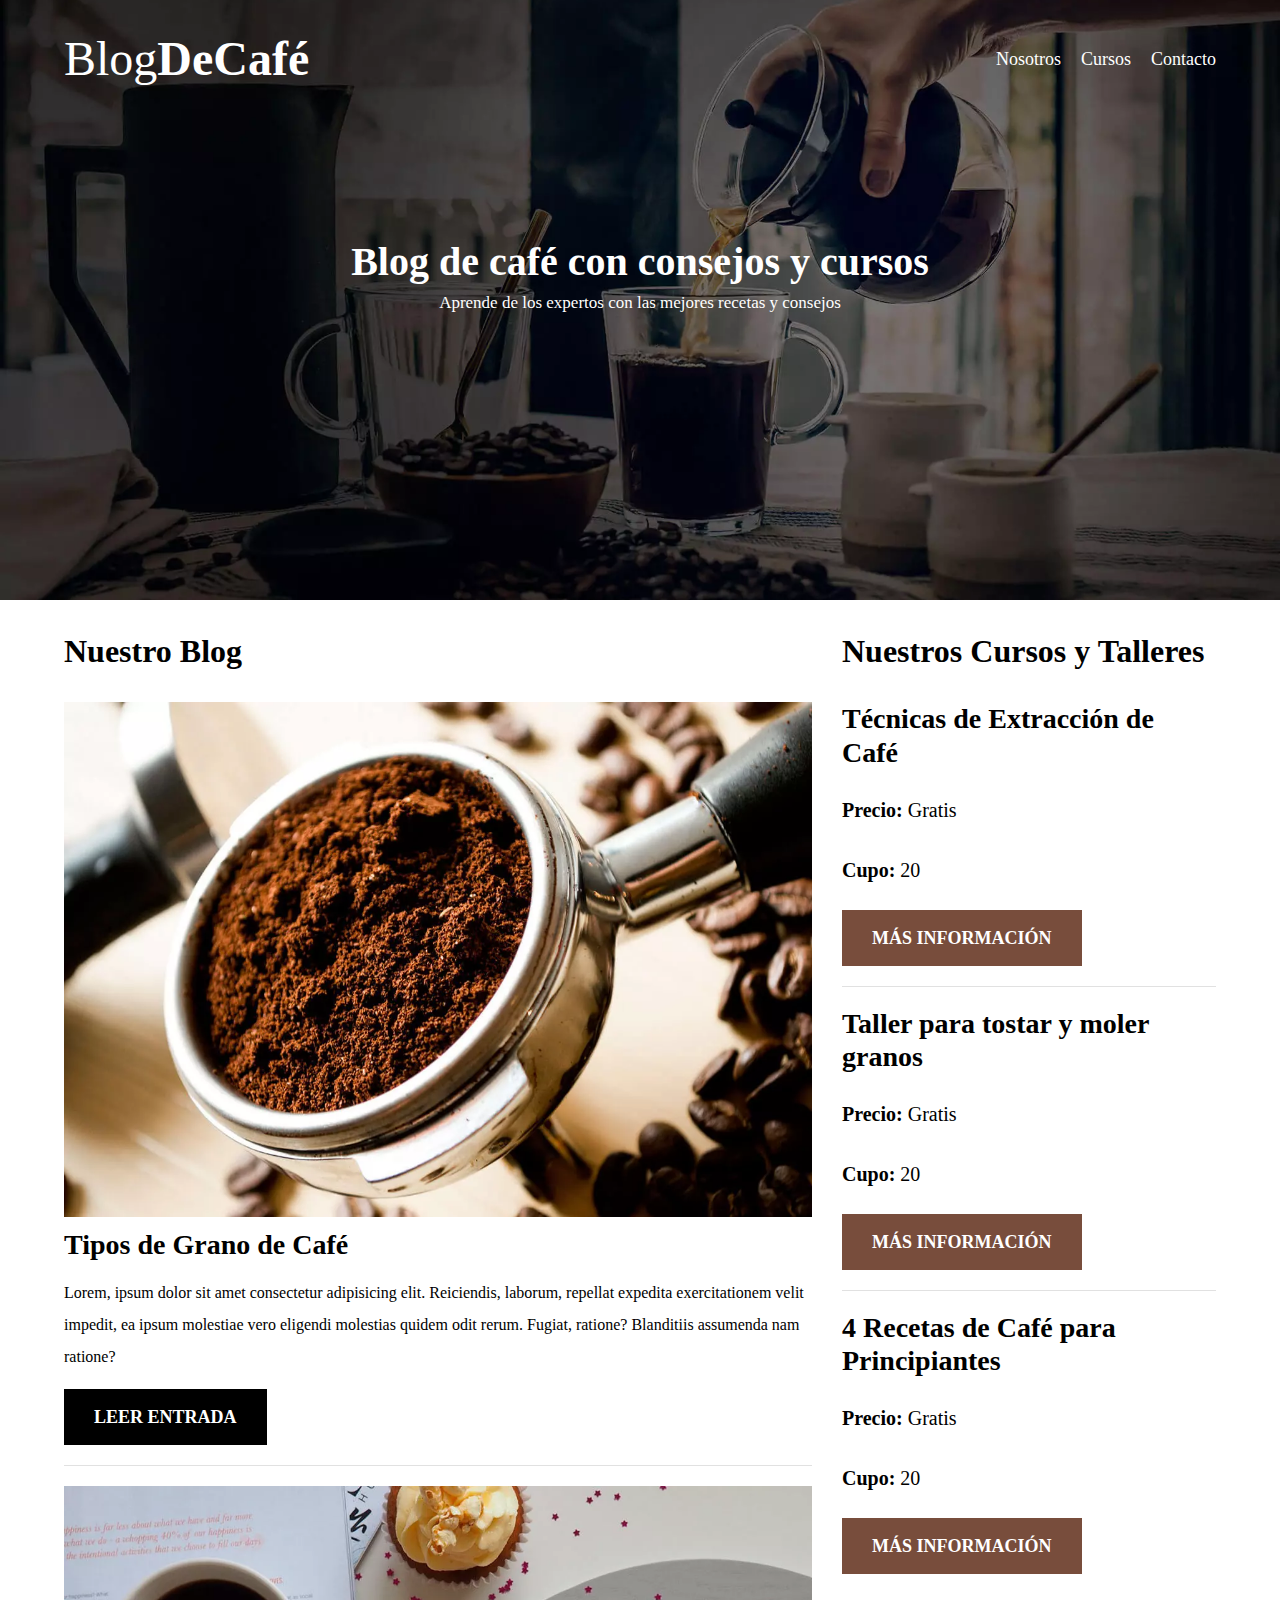
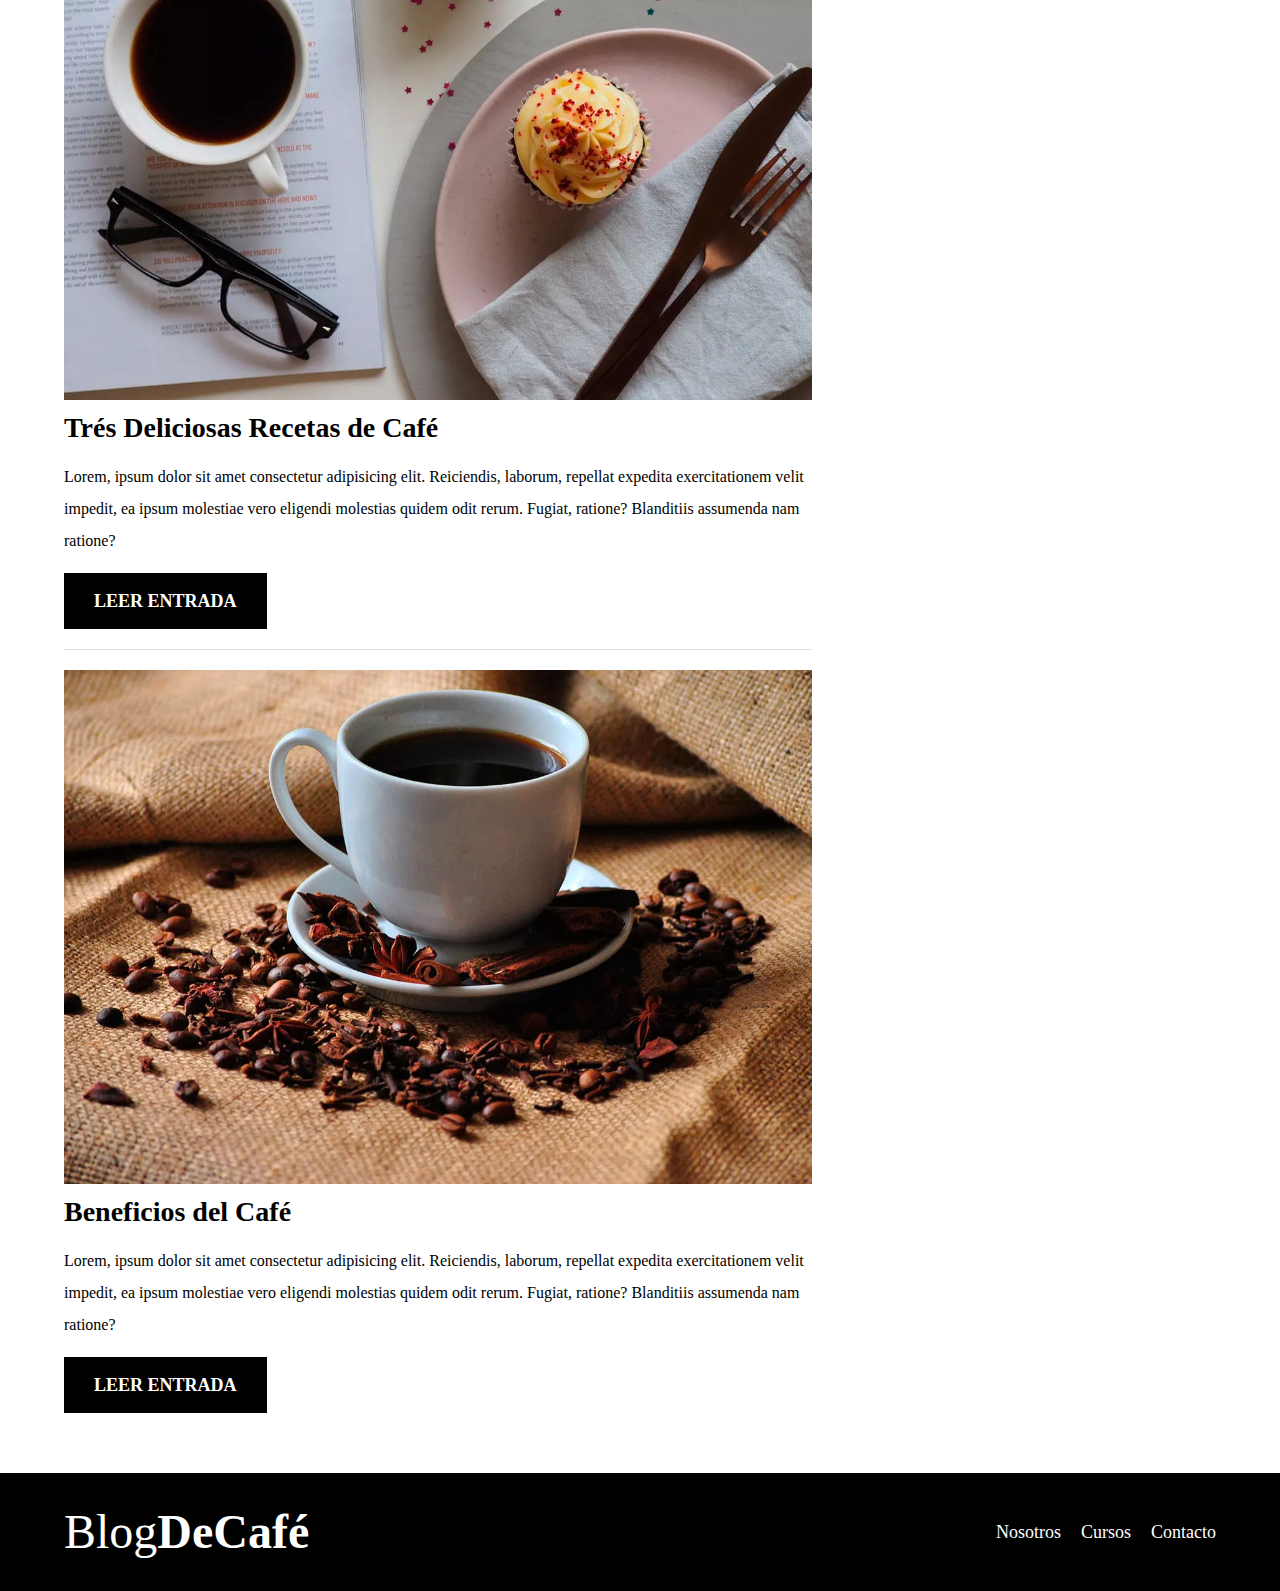
==== index.html @ 4d7d2824 "Finish" ====
<!DOCTYPE html>
<html lang="es">
<head>
    <meta charset="UTF-8">
    <meta http-equiv="X-UA-Compatible" content="IE=edge">
    <meta name="viewport" content="width=device-width, initial-scale=1.0">
    <title>Inicio</title>
    
    <link rel="preconnect" href="https://fonts.googleapis.com">
    <link rel="preconnect" href="https://fonts.gstatic.com" crossorigin>
    <!--  Prefetch  -->
    <link rel="prefetch" href="cursos.html" as="document">

    <!--    Preload     -->
    <link rel="preload" href="normalize.css" as="style">
    <link rel="stylesheet" href="normalize.css"> 

    <link rel="preload" href="https://fonts.googleapis.com/css2?family=Open+Sans&family=PT+Sans:ital,wght@0,700;1,400&display=swap"
    crossorigin="crossorigin" as="font">
    <link href="https://fonts.googleapis.com/css2?family=Open+Sans&family=PT+Sans:ital,wght@0,700;1,400&display=swap" rel="stylesheet">

    <link rel="preload" href="styles.css" as="style">
    <link rel="stylesheet" href="styles.css">

</head>
<body>
    <header class="header">
        <div class="barra contenedor">
            <a class="logo" href="index.html">
                <h1 class="logo__nombre no-margin centrar-texto">Blog<span class="logo__bold">DeCafé</span></h1>
            </a>

            <nav class="navegacion">

                <a href="nosotros.html" class="navegacion__enlace">Nosotros</a>
                <a href="cursos.html" class="navegacion__enlace">Cursos</a>
                <a href="contacto.html" class="navegacion__enlace">Contacto</a>

            </nav>
        </div>
        <div class="header__texto">
            <h2 class="no-margin">Blog de café con consejos y cursos</h2>
            <p class="no-margin">Aprende de los expertos con las mejores recetas y consejos</p>
        </div>    
    </header>
    <div class="contenedor contenido-principal">
        <main class="blog">
            <h3>Nuestro Blog</h3>
            <article class="entrada">
                <div class="entrada__imagen">
                    <picture>

                        <source loading="lazy" srcset="img/blog1.webp" alt="img" type="image/webp">
                        <img loading="lazy" src="/img/blog1.jpg" alt="imagen blog">

                   </picture>
                    
                </div>
                <div class="entrada__contenido">
                    <h4 class="no-margin">Tipos de Grano de Café</h4>
                    <p>Lorem, ipsum dolor sit amet consectetur adipisicing elit. Reiciendis, laborum, repellat expedita exercitationem velit impedit, 
                        ea ipsum molestiae vero eligendi molestias quidem odit rerum. Fugiat, ratione? Blanditiis assumenda nam ratione?</p>
                    <a href="entrada.html" class="boton boton--primario">Leer Entrada</a>
                </div>
            </article>
            <article class="entrada">
                <div class="entrada__imagen">
                    <picture>

                        <source loading="lazy" srcset="img/blog2.webp" alt="img" type="image/webp">
                        <img loading="lazy" src="/img/blog2.jpg" alt="imagen blog">

                   </picture>
                    
                </div>
                <div class="entrada__contenido">
                    <h4 class="no-margin">Trés Deliciosas Recetas de Café</h4>
                    <p>Lorem, ipsum dolor sit amet consectetur adipisicing elit. Reiciendis, laborum, repellat expedita exercitationem velit impedit, 
                        ea ipsum molestiae vero eligendi molestias quidem odit rerum. Fugiat, ratione? Blanditiis assumenda nam ratione?</p>
                    <a href="entrada.html" class="boton boton--primario">Leer Entrada</a>
                </div>
            </article>
            <article class="entrada">
                <div class="entrada__imagen">
                    <picture>

                        <source loading="lazy" srcset="img/blog3.webp" alt="img" type="image/webp">
                        <img loading="lazy" src="/img/blog3.jpg" alt="imagen blog">

                   </picture>
                    
                </div>
                <div class="entrada__contenido">
                    <h4 class="no-margin">Beneficios del Café</h4>
                    <p>Lorem, ipsum dolor sit amet consectetur adipisicing elit. Reiciendis, laborum, repellat expedita exercitationem velit impedit, 
                        ea ipsum molestiae vero eligendi molestias quidem odit rerum. Fugiat, ratione? Blanditiis assumenda nam ratione?</p>
                    <a href="entrada.html" class="boton boton--primario">Leer Entrada</a>
                </div>
            </article>
        </main>
        <aside class="sidebar">
            <h3>Nuestros Cursos y Talleres</h3>
            <ul class="cursos no-padding">
                <li class="widget-curso">
                    <h4 class="no-margin">Técnicas de Extracción de Café</h4>
                    <p class="widget-curso__label">Precio:
                        <span class="widget-curso__info">Gratis</span>
                    </p>
                    <p class="widget-curso__label">Cupo:
                        <span class="widget-curso__info">20</span>
                    </p>
                    <a href="cursos.html" class="boton boton--secundario">Más Información</a>
                </li>
                <li class="widget-curso">
                    <h4 class="no-margin">Taller para tostar y moler granos</h4>
                    <p class="widget-curso__label">Precio:
                        <span class="widget-curso__info">Gratis</span>
                    </p>
                    <p class="widget-curso__label">Cupo:
                        <span class="widget-curso__info">20</span>
                    </p>
                    <a href="cursos.html" class="boton boton--secundario">Más Información</a>
                </li>
                <li class="widget-curso">
                    <h4 class="no-margin">4 Recetas de Café para Principiantes</h4>
                    <p class="widget-curso__label">Precio:
                        <span class="widget-curso__info">Gratis</span>
                    </p>
                    <p class="widget-curso__label">Cupo:
                        <span class="widget-curso__info">20</span>
                    </p>
                    <a href="cursos.html" class="boton boton--secundario">Más Información</a>
                </li>
                
            </ul>
        </aside>
    </div>
    <footer class="footer">
        <div class="barra contenedor">
            <a class="logo" href="index.html">
                <h1 class="logo__nombre no-margin centrar-texto">Blog<span class="logo__bold">DeCafé</span></h1>
            </a>

            <nav class="navegacion">

                <a href="nosotros.html" class="navegacion__enlace">Nosotros</a>
                <a href="cursos.html" class="navegacion__enlace">Cursos</a>
                <a href="contacto.html" class="navegacion__enlace">Contacto</a>

            </nav>
        </div>
    </footer>
    <script src="js/modernizr.js"></script>
</body>

</html>
---- styles.css ----
:root{
    --fuenteHeading:font-family: 'PT Sans', sans-serif;
    --fuenteParrafos:font-family: 'Open Sans', sans-serif;

    --primario:#784d3c;
    --gris:#e1e1e1;
    --blanco:#fff;
    --negro:#000;
}
html{
    box-sizing: border-box;
    font-size: 62.5%; /*1rem = 10 pixel*/
}
*, *:before, *:after{
    box-sizing: inherit;
}
body{
    font-family: var(--fuenteParrafos);
    font-size: 1.6rem;
    line-height: 2;
}

/*   Globales   */
.contenedor{
    width: min(90%, 120rem);
    margin: 0 auto;
}
a{
    text-decoration: none;
}
h1,h2,h3,h4{
    font-family: var(--fuenteHeading);
    line-height: 1.2;
}
h1{
    font-size: 4.8rem;
}
h2{
    font-size: 4rem;
}
h3{
    font-size: 3.2rem;
}
h4{
    font-size: 2.8rem;
}
img{
    max-width: 100%;
}

/*   Utilidades   */
.no-margin{
    margin: 0;
}
.no-padding{
    padding: 0;
}
.centrar-texto{
    text-align: center;
}

/*      Header      */
.webp .header{
    background-image: url(/img/banner.webp);
}
    /*  webp de modernizr js para automatizar el soporte de webp "imagenes más livianas"*/
.no-webp .header{
    background-image: url(/img/banner.jpg);
}
.header{
    
    height: 60rem;
    background-size: cover;
    background-repeat: no-repeat;
    background-position: center center;
}

.header__texto{
    text-align: center;
    color: var(--blanco);
    margin-top: 5rem;
}
.header__texto p{
    font-size: 1.7rem;
}

@media (min-width: 768px) {
    .header__texto{
        margin-top:15rem;
    }
}
.barra{
    padding-top: 3rem;
}
@media (min-width: 768px) {
    .barra{
        display: flex;
        justify-content: space-between;
        align-items: center;
        padding-top: 3rem;
    }
}
.logo{
    color: var(--blanco);
}
.logo__nombre{
    font-weight: 400;
}
.logo__bold{
    font-weight: 700;
}
.navegacion__enlace{
    display: block;
    color: var(--blanco);
    text-align: center;
    font-size: 1.8rem;
}   
@media (min-width: 768px) {
    .navegacion{
        display: flex;
        gap: 2rem;
    }
}
@media (min-width: 768px) {
    .contenido-principal{
        display: grid;
        grid-template-columns: 2fr 1fr;
        gap: 3rem;
    }
}
.entrada{
    border-bottom: 1px solid var(--gris) ;
    margin-bottom: 2rem;
}
.entrada:last-of-type{
    border: none;
    margin-bottom: 0;
}
.boton{
    display: block;
    font-family: var(--fuenteHeading);
    color: var(--blanco);
    text-align: center;
    padding: 1rem 3rem;
    font-size: 1.8rem;
    text-transform: uppercase;
    font-weight: 700;
    margin-bottom: 2rem;
    border: none;
}
.boton:hover{
    cursor: pointer;
}
@media (min-width: 768px) {
    .boton{
        display: inline-block;
    }
}
.boton--primario{
    background-color: var(--negro);
}
.boton--secundario{
    background-color: var(--primario);
}
.cursos{
    list-style: none;
}
.widget-curso{
    border-bottom:1px solid var(--gris);
    margin-bottom: 2rem;
}
.widget-curso:last-of-type{
    margin-bottom: none;
    border: none;
}
.curso,
.widget-curso__label{
    font-family: var(--fuenteHeading);
    font-weight: bold;
}
.widget-curso__info{
    font-weight: normal;
}
.widget-curso__label,
.widget-curso__info{
    font-size: 2rem;
}
.footer{
    background-color: var(--negro);
    padding-bottom: 3rem;
    margin-top: 4rem;
    width: 100%;
}
/*      Sobre Nosotros      */
@media (min-width: 768px) {
    .sobre-nosotros{
        display: grid;
        grid-template-columns: repeat(2, 1fr);
        column-gap: 3rem;
    }
}

/*      curso       */
.curso{
    padding: 3rem 0;
    border-bottom: 1px solid var(--gris);
}
@media (min-width: 768px) {
    .curso{
        display: grid;
        grid-template-columns: 1fr 2fr;
        column-gap: 2rem;
    }
}
.curso:last-of-type{
    border: none;
}
/*      Contacto        */
.contacto-bg{
    background-image: url(/img/contacto.jpg);
    height: 40rem;
    background-size: cover;
}
.formulario{
    background-color: var(--blanco);
    margin: -5rem auto 0 auto;
    width: 95%;
    padding: 5rem;
}
.campo{ 
    display: flex;
    margin-bottom: 2rem;
}
.campo__label{  
    flex: 0 0 9rem;
    text-align: right;
    padding-right: 2rem;
}
.campo__field{
    flex: 1;
    border: 1px solid var(--gris);
}
.campo__field--textarea{
    height: 20rem;
}
---- styles.css ----
:root{
    --fuenteHeading:font-family: 'PT Sans', sans-serif;
    --fuenteParrafos:font-family: 'Open Sans', sans-serif;

    --primario:#784d3c;
    --gris:#e1e1e1;
    --blanco:#fff;
    --negro:#000;
}
html{
    box-sizing: border-box;
    font-size: 62.5%; /*1rem = 10 pixel*/
}
*, *:before, *:after{
    box-sizing: inherit;
}
body{
    font-family: var(--fuenteParrafos);
    font-size: 1.6rem;
    line-height: 2;
}

/*   Globales   */
.contenedor{
    width: min(90%, 120rem);
    margin: 0 auto;
}
a{
    text-decoration: none;
}
h1,h2,h3,h4{
    font-family: var(--fuenteHeading);
    line-height: 1.2;
}
h1{
    font-size: 4.8rem;
}
h2{
    font-size: 4rem;
}
h3{
    font-size: 3.2rem;
}
h4{
    font-size: 2.8rem;
}
img{
    max-width: 100%;
}

/*   Utilidades   */
.no-margin{
    margin: 0;
}
.no-padding{
    padding: 0;
}
.centrar-texto{
    text-align: center;
}

/*      Header      */
.webp .header{
    background-image: url(/img/banner.webp);
}
    /*  webp de modernizr js para automatizar el soporte de webp "imagenes más livianas"*/
.no-webp .header{
    background-image: url(/img/banner.jpg);
}
.header{
    
    height: 60rem;
    background-size: cover;
    background-repeat: no-repeat;
    background-position: center center;
}

.header__texto{
    text-align: center;
    color: var(--blanco);
    margin-top: 5rem;
}
.header__texto p{
    font-size: 1.7rem;
}

@media (min-width: 768px) {
    .header__texto{
        margin-top:15rem;
    }
}
.barra{
    padding-top: 3rem;
}
@media (min-width: 768px) {
    .barra{
        display: flex;
        justify-content: space-between;
        align-items: center;
        padding-top: 3rem;
    }
}
.logo{
    color: var(--blanco);
}
.logo__nombre{
    font-weight: 400;
}
.logo__bold{
    font-weight: 700;
}
.navegacion__enlace{
    display: block;
    color: var(--blanco);
    text-align: center;
    font-size: 1.8rem;
}   
@media (min-width: 768px) {
    .navegacion{
        display: flex;
        gap: 2rem;
    }
}
@media (min-width: 768px) {
    .contenido-principal{
        display: grid;
        grid-template-columns: 2fr 1fr;
        gap: 3rem;
    }
}
.entrada{
    border-bottom: 1px solid var(--gris) ;
    margin-bottom: 2rem;
}
.entrada:last-of-type{
    border: none;
    margin-bottom: 0;
}
.boton{
    display: block;
    font-family: var(--fuenteHeading);
    color: var(--blanco);
    text-align: center;
    padding: 1rem 3rem;
    font-size: 1.8rem;
    text-transform: uppercase;
    font-weight: 700;
    margin-bottom: 2rem;
    border: none;
}
.boton:hover{
    cursor: pointer;
}
@media (min-width: 768px) {
    .boton{
        display: inline-block;
    }
}
.boton--primario{
    background-color: var(--negro);
}
.boton--secundario{
    background-color: var(--primario);
}
.cursos{
    list-style: none;
}
.widget-curso{
    border-bottom:1px solid var(--gris);
    margin-bottom: 2rem;
}
.widget-curso:last-of-type{
    margin-bottom: none;
    border: none;
}
.curso,
.widget-curso__label{
    font-family: var(--fuenteHeading);
    font-weight: bold;
}
.widget-curso__info{
    font-weight: normal;
}
.widget-curso__label,
.widget-curso__info{
    font-size: 2rem;
}
.footer{
    background-color: var(--negro);
    padding-bottom: 3rem;
    margin-top: 4rem;
    width: 100%;
}
/*      Sobre Nosotros      */
@media (min-width: 768px) {
    .sobre-nosotros{
        display: grid;
        grid-template-columns: repeat(2, 1fr);
        column-gap: 3rem;
    }
}

/*      curso       */
.curso{
    padding: 3rem 0;
    border-bottom: 1px solid var(--gris);
}
@media (min-width: 768px) {
    .curso{
        display: grid;
        grid-template-columns: 1fr 2fr;
        column-gap: 2rem;
    }
}
.curso:last-of-type{
    border: none;
}
/*      Contacto        */
.contacto-bg{
    background-image: url(/img/contacto.jpg);
    height: 40rem;
    background-size: cover;
}
.formulario{
    background-color: var(--blanco);
    margin: -5rem auto 0 auto;
    width: 95%;
    padding: 5rem;
}
.campo{ 
    display: flex;
    margin-bottom: 2rem;
}
.campo__label{  
    flex: 0 0 9rem;
    text-align: right;
    padding-right: 2rem;
}
.campo__field{
    flex: 1;
    border: 1px solid var(--gris);
}
.campo__field--textarea{
    height: 20rem;
}
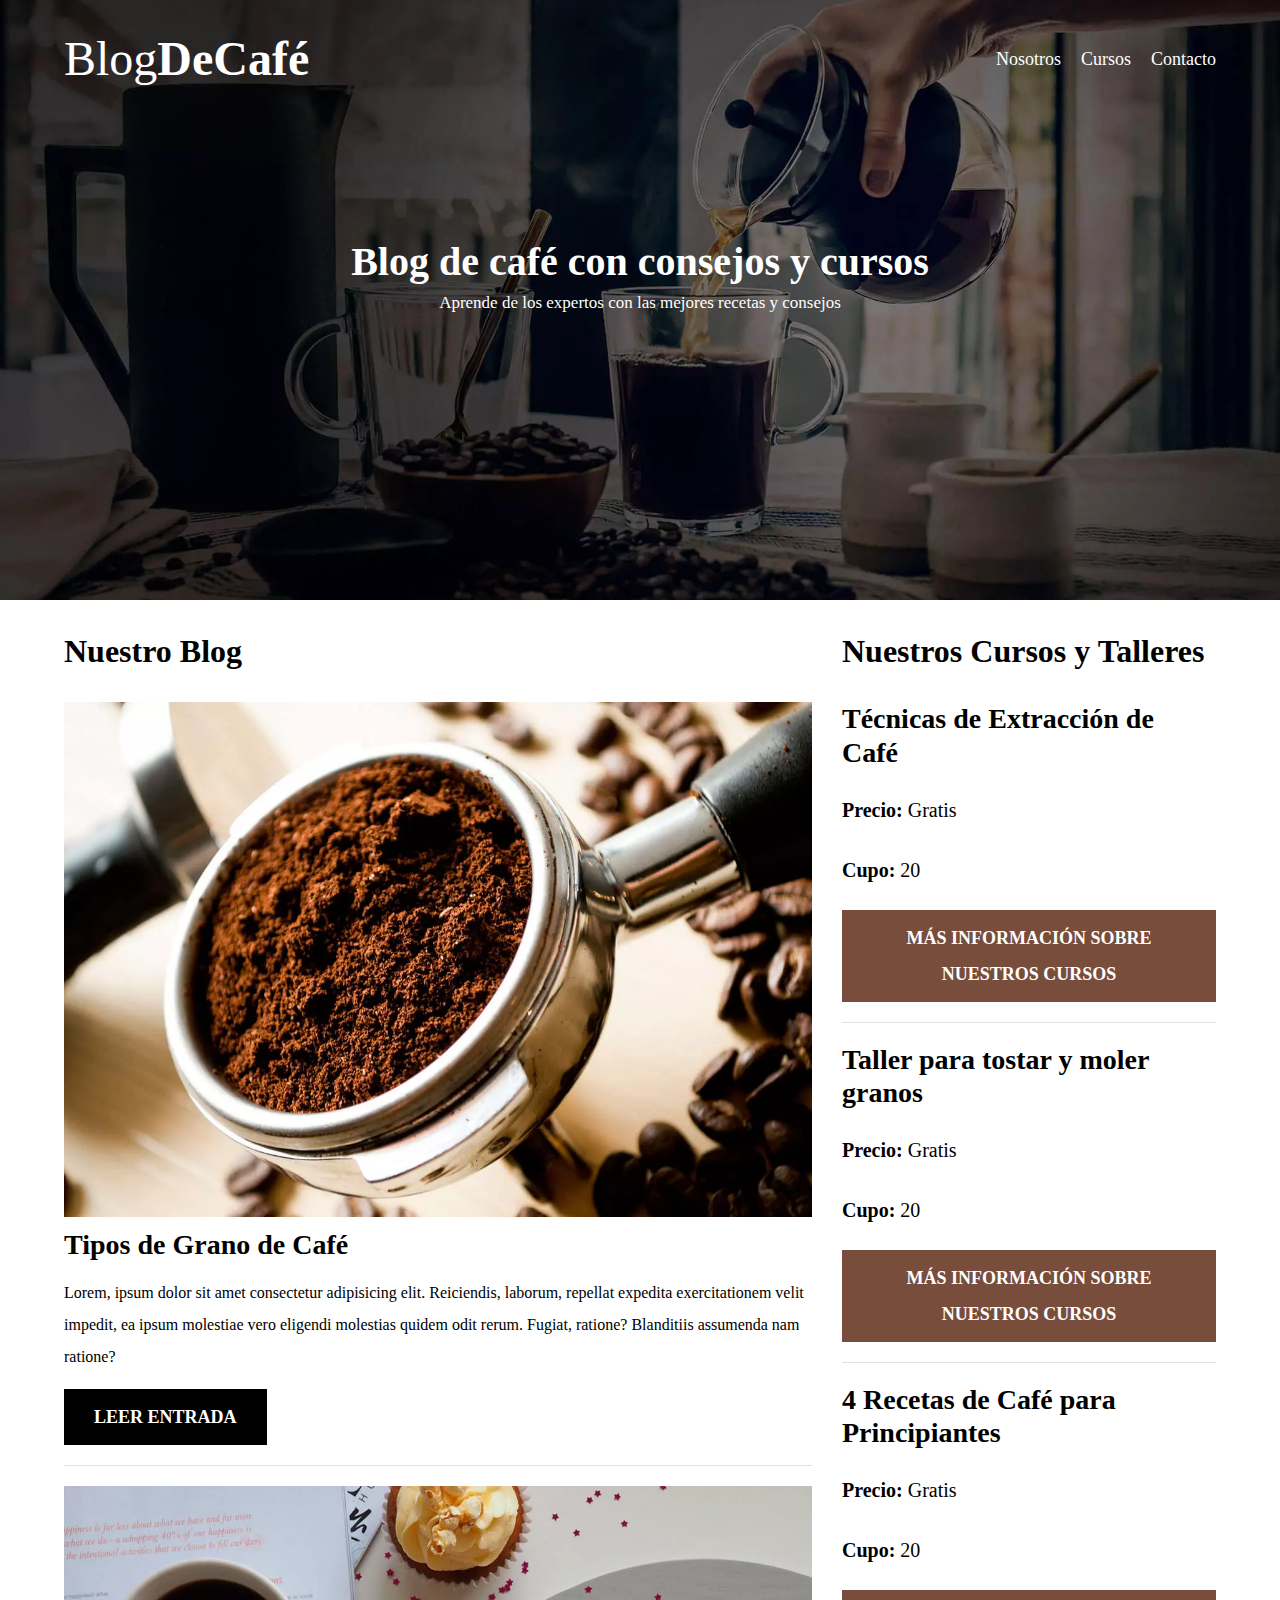
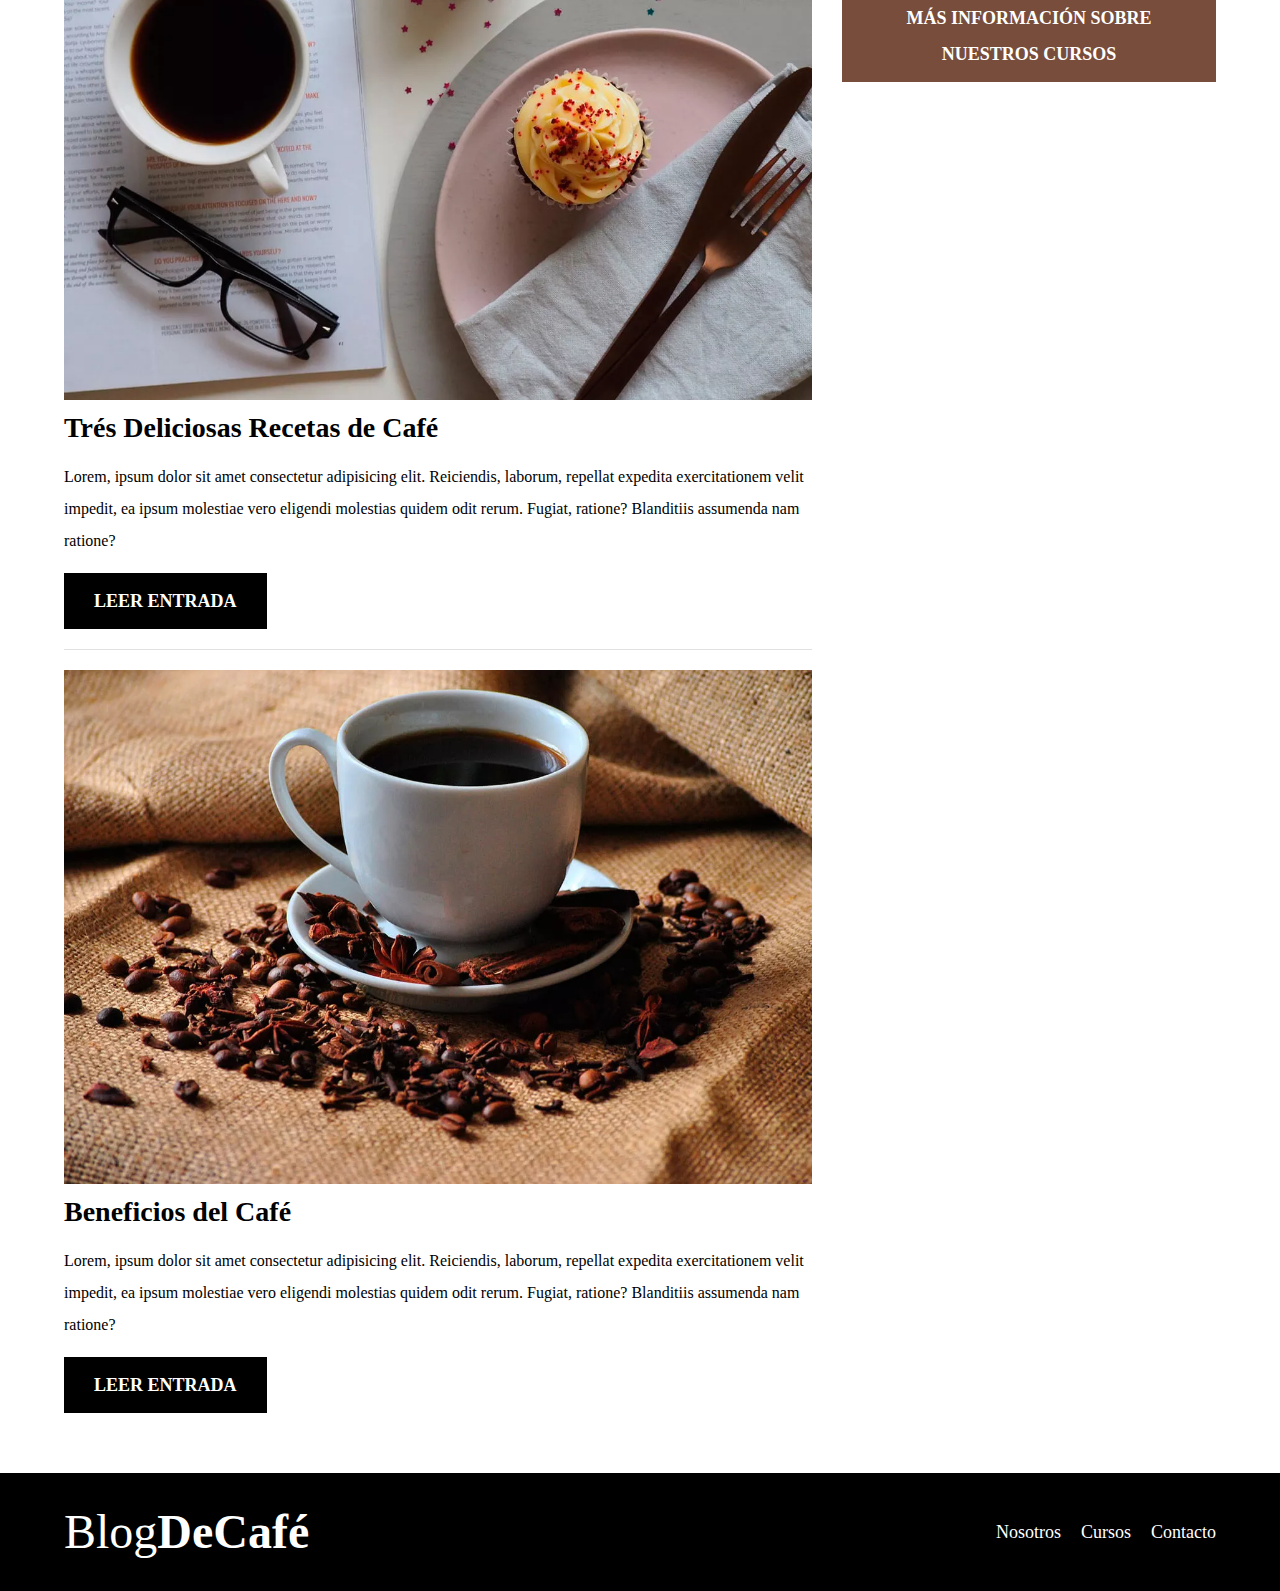
==== commit 1dead4dd: "finish" ====
--- a/index.html
+++ b/index.html
@@ -4,6 +4,7 @@
     <meta charset="UTF-8">
     <meta http-equiv="X-UA-Compatible" content="IE=edge">
     <meta name="viewport" content="width=device-width, initial-scale=1.0">
+    <meta name="description" content="Página web de blog de café">
     <title>Inicio</title>
     
     <link rel="preconnect" href="https://fonts.googleapis.com">
@@ -109,7 +110,7 @@
                     <p class="widget-curso__label">Cupo:
                         <span class="widget-curso__info">20</span>
                     </p>
-                    <a href="cursos.html" class="boton boton--secundario">Más Información</a>
+                    <a href="cursos.html" class="boton boton--secundario">Más Información sobre nuestros cursos</a>
                 </li>
                 <li class="widget-curso">
                     <h4 class="no-margin">Taller para tostar y moler granos</h4>
@@ -119,7 +120,7 @@
                     <p class="widget-curso__label">Cupo:
                         <span class="widget-curso__info">20</span>
                     </p>
-                    <a href="cursos.html" class="boton boton--secundario">Más Información</a>
+                    <a href="cursos.html" class="boton boton--secundario">Más Información sobre nuestros cursos</a>
                 </li>
                 <li class="widget-curso">
                     <h4 class="no-margin">4 Recetas de Café para Principiantes</h4>
@@ -129,7 +130,7 @@
                     <p class="widget-curso__label">Cupo:
                         <span class="widget-curso__info">20</span>
                     </p>
-                    <a href="cursos.html" class="boton boton--secundario">Más Información</a>
+                    <a href="cursos.html" class="boton boton--secundario">Más Información sobre nuestros cursos</a>
                 </li>
                 
             </ul>
